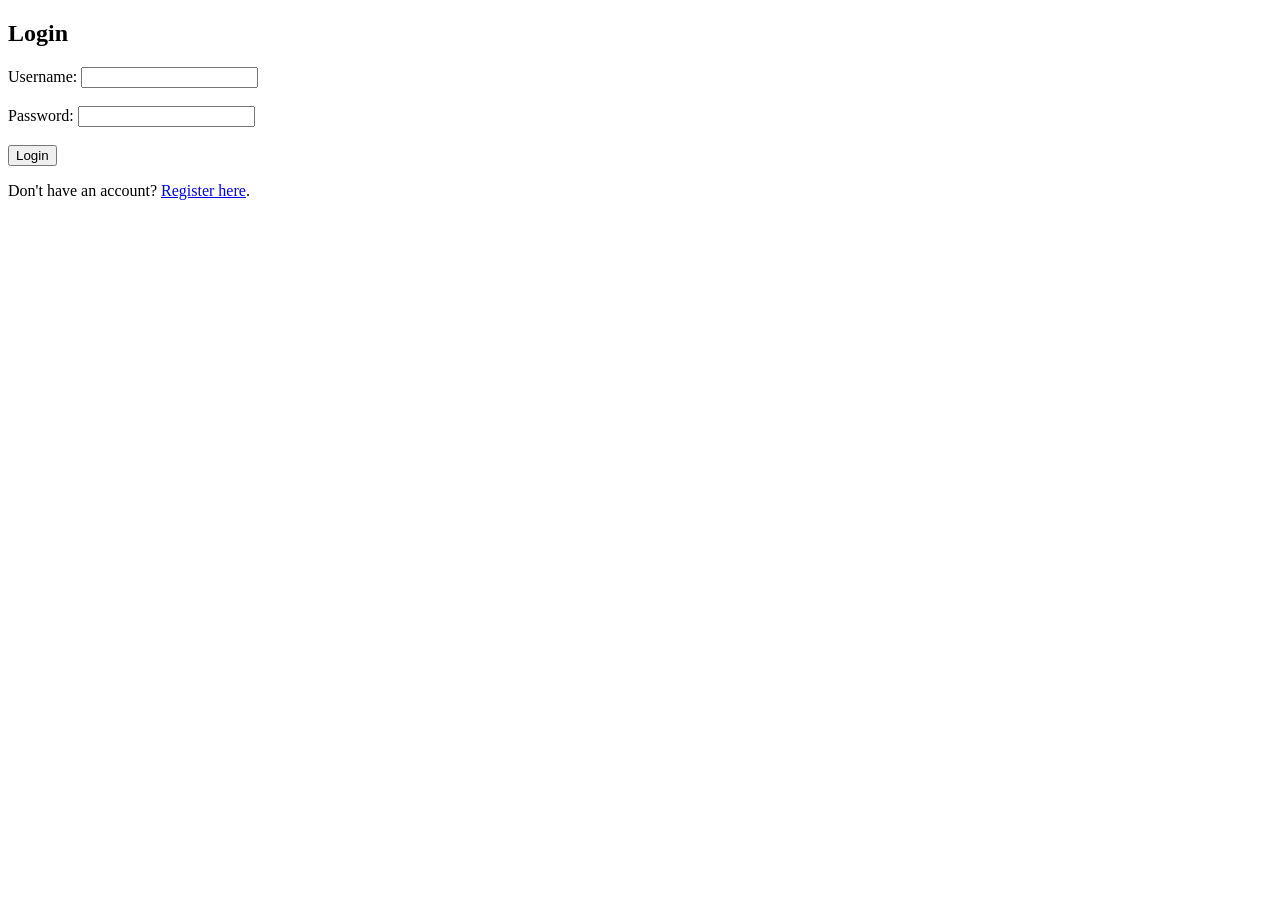
==== frontend/login.html @ df837c3e "added microtalk" ====
<!DOCTYPE html>
<html lang="en">
<head>
    <meta charset="UTF-8">
    <meta name="viewport" content="width=device-width, initial-scale=1.0">
    <title>Login</title>
</head>
<body>
    <h2>Login</h2>
    <form id="login-form" method="POST">
        <label for="username">Username:</label>
        <input type="text" id="username" name="username" required><br><br>

        <label for="password">Password:</label>
        <input type="password" id="password" name="password" required><br><br>

        <button type="submit">Login</button>
    </form>

    <p>Don't have an account? <a href="register.html">Register here</a>.</p>

    <script>
        document.getElementById("login-form").addEventListener("submit", async function(event) {
            event.preventDefault();
            const formData = new URLSearchParams();
            formData.append("username", document.getElementById("username").value);
            formData.append("password", document.getElementById("password").value);

            try {
                const response = await fetch("/auth/login", {
                    method: "POST",
                    headers: { "Content-Type": "application/x-www-form-urlencoded" },
                    body: formData
                });

                if (response.ok) {
                    const data = await response.json();
                    alert("Login successful: " + data.message);
                    // Redirect to the main page or another URL if needed
                    window.location.href = "/index.html";
                } else {
                    const error = await response.json();
                    alert("Login failed: " + error.detail);
                }
            } catch (error) {
                console.error("Error:", error);
                alert("An error occurred. Please try again.");
            }
        });
    </script>
</body>
</html>
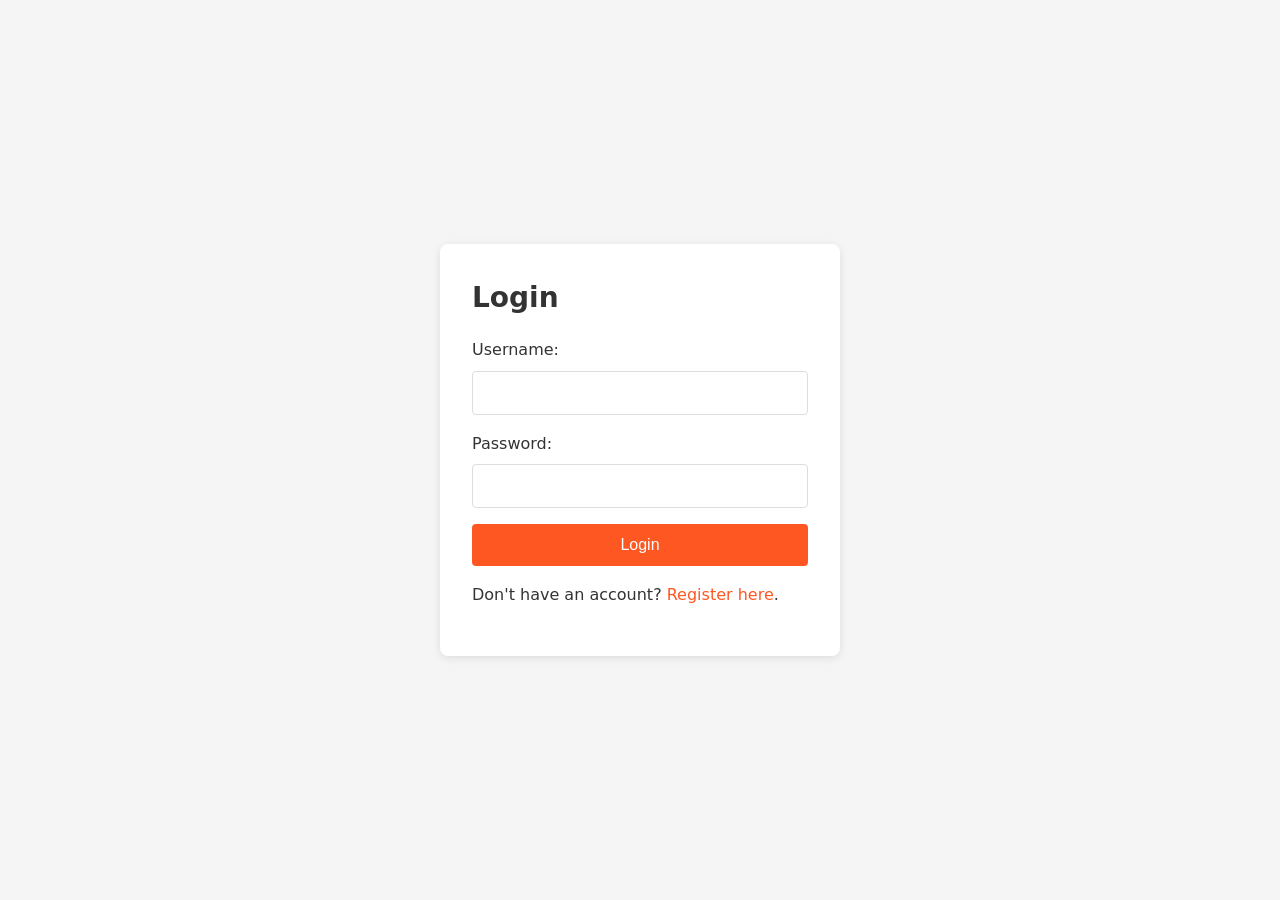
==== commit 86be4dfc: "modified frontend" ====
--- a/frontend/login.html
+++ b/frontend/login.html
@@ -4,20 +4,23 @@
     <meta charset="UTF-8">
     <meta name="viewport" content="width=device-width, initial-scale=1.0">
     <title>Login</title>
+    <link rel="stylesheet" href="styles.css" />
 </head>
 <body>
-    <h2>Login</h2>
-    <form id="login-form" method="POST">
-        <label for="username">Username:</label>
-        <input type="text" id="username" name="username" required><br><br>
+    <div class="container">
+        <h2>Login</h2>
+        <form id="login-form" method="POST">
+            <label for="username">Username:</label>
+            <input type="text" id="username" name="username" required>
 
-        <label for="password">Password:</label>
-        <input type="password" id="password" name="password" required><br><br>
+            <label for="password">Password:</label>
+            <input type="password" id="password" name="password" required>
 
-        <button type="submit">Login</button>
-    </form>
+            <button type="submit">Login</button>
+        </form>
 
-    <p>Don't have an account? <a href="register.html">Register here</a>.</p>
+        <p>Don't have an account? <a href="register.html">Register here</a>.</p>
+    </div>
 
     <script>
         document.getElementById("login-form").addEventListener("submit", async function(event) {
@@ -37,7 +40,7 @@
                     const data = await response.json();
                     alert("Login successful: " + data.message);
                     // Redirect to the main page or another URL if needed
-                    window.location.href = "/index.html";
+                    window.location.href = "/main.html";
                 } else {
                     const error = await response.json();
                     alert("Login failed: " + error.detail);
--- a/frontend/styles.css
+++ b/frontend/styles.css
@@ -0,0 +1,212 @@
+/* Global Variables */
+:root {
+    --primary-color: #ff5722;
+    --primary-dark: #892507;
+    --secondary-color: #333;
+    --background-color: #f5f5f5;
+    --text-color: #333;
+    --card-shadow: 0 2px 8px rgba(0, 0, 0, 0.1);
+    --transition-speed: 0.3s;
+    --border-radius: 8px;
+    --spacing-unit: 1rem;
+}
+
+/* Reset and Base Styles */
+* {
+    margin: 0;
+    padding: 0;
+    box-sizing: border-box;
+}
+
+body {
+    display: flex;
+    flex-direction: column;
+    min-height: 100vh;
+    font-family: 'Segoe UI', system-ui, -apple-system, sans-serif;
+    background-color: var(--background-color);
+    color: var(--text-color);
+    line-height: 1.6;
+}
+
+/* Typography */
+h2 {
+    font-size: 1.75rem;
+    margin-bottom: var(--spacing-unit);
+    color: var(--secondary-color);
+    font-weight: 600;
+}
+
+p {
+    margin: var(--spacing-unit) 0;
+    font-size: 1rem;
+}
+
+/* Links */
+a {
+    color: var(--primary-color);
+    text-decoration: none;
+    transition: color var(--transition-speed);
+}
+
+a:hover {
+    color: var(--primary-dark);
+    text-decoration: underline;
+}
+
+/* Container Styles */
+.container {
+    background-color: #fff;
+    padding: calc(var(--spacing-unit) * 2);
+    border-radius: var(--border-radius);
+    box-shadow: var(--card-shadow);
+    width: min(90%, 400px);
+    margin: auto;
+}
+
+/* Form Elements */
+input[type="text"],
+input[type="password"],
+input[type="email"] {
+    width: 100%;
+    padding: calc(var(--spacing-unit) * 0.75);
+    margin-bottom: var(--spacing-unit);
+    border: 1px solid #ddd;
+    border-radius: calc(var(--border-radius) / 2);
+    transition: border-color var(--transition-speed);
+    font-size: 1rem;
+}
+
+input[type="text"]:focus,
+input[type="password"]:focus,
+input[type="email"]:focus {
+    outline: none;
+    border-color: var(--primary-color);
+    box-shadow: 0 0 0 2px rgba(255, 87, 34, 0.1);
+}
+
+label {
+    display: block;
+    margin-bottom: calc(var(--spacing-unit) * 0.5);
+    font-weight: 500;
+    color: var(--secondary-color);
+}
+
+button {
+    width: 100%;
+    padding: calc(var(--spacing-unit) * 0.75);
+    background-color: var(--primary-color);
+    color: #fff;
+    border: none;
+    border-radius: calc(var(--border-radius) / 2);
+    cursor: pointer;
+    font-size: 1rem;
+    font-weight: 500;
+    transition: background-color var(--transition-speed);
+}
+
+button:hover {
+    background-color: var(--primary-dark);
+}
+
+button:focus {
+    outline: none;
+    box-shadow: 0 0 0 2px rgba(255, 87, 34, 0.2);
+}
+
+/* Search Container */
+#search-container {
+    padding: calc(var(--spacing-unit) * 1.5);
+    background-color: var(--secondary-color);
+    color: #fff;
+    display: flex;
+    justify-content: center;
+    align-items: center;
+    gap: var(--spacing-unit);
+}
+
+#search-input {
+    width: 60%;
+    padding: calc(var(--spacing-unit) * 0.75);
+    border: none;
+    border-radius: calc(var(--border-radius) / 2);
+    font-size: 1rem;
+}
+
+/* Results Container */
+#results-container {
+    display: grid;
+    grid-template-columns: repeat(auto-fit, minmax(250px, 1fr));
+    gap: var(--spacing-unit);
+    padding: var(--spacing-unit);
+    background-color: #fff;
+    overflow-y: auto;
+    height: 40vh;
+}
+
+.video {
+    background-color: #fff;
+    border-radius: var(--border-radius);
+    padding: var(--spacing-unit);
+    box-shadow: var(--card-shadow);
+    transition: transform var(--transition-speed);
+}
+
+.video:hover {
+    transform: translateY(-2px);
+}
+
+.video p {
+    margin-top: calc(var(--spacing-unit) * 0.5);
+    font-size: 0.9rem;
+    color: var(--text-color);
+}
+
+/* Button Container */
+#button-container {
+    display: flex;
+    justify-content: center;
+    padding: var(--spacing-unit);
+    background-color: var(--secondary-color);
+}
+
+#loadMoreButton {
+    width: auto;
+    min-width: 150px;
+}
+
+/* IFrame Styles */
+iframe {
+    width: 100%;
+    height: 200px;
+    border-radius: calc(var(--border-radius) / 2);
+    border: none;
+}
+
+#mirotalk-iframe {
+    height: 50vh;
+    width: 100%;
+    border: 0;
+}
+
+/* Main Container */
+#main-container {
+    display: flex;
+    flex-direction: column;
+    height: 100vh;
+}
+
+/* Responsive Design */
+@media (max-width: 768px) {
+    #results-container {
+        grid-template-columns: repeat(auto-fit, minmax(200px, 1fr));
+    }
+
+    .container {
+        width: 95%;
+        padding: var(--spacing-unit);
+    }
+
+    #search-input {
+        width: 80%;
+    }
+}
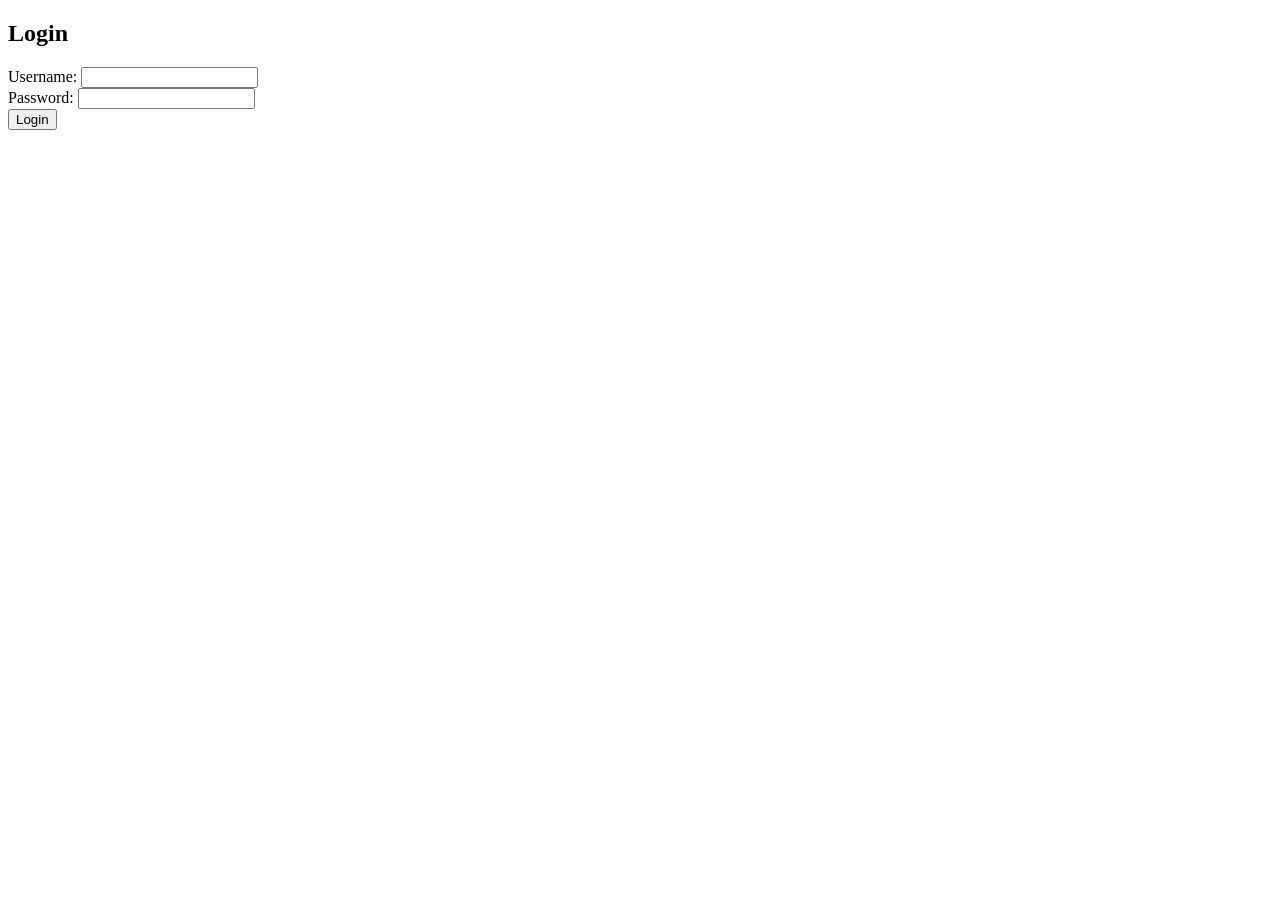
==== commit 6ee45a81: "fixed register" ====
--- a/frontend/login.html
+++ b/frontend/login.html
@@ -1,55 +1,42 @@
 <!DOCTYPE html>
 <html lang="en">
-<head>
-    <meta charset="UTF-8">
-    <meta name="viewport" content="width=device-width, initial-scale=1.0">
+  <head>
+    <meta charset="UTF-8" />
+    <meta name="viewport" content="width=device-width, initial-scale=1.0" />
     <title>Login</title>
-    <link rel="stylesheet" href="styles.css" />
-</head>
-<body>
-    <div class="container">
-        <h2>Login</h2>
-        <form id="login-form" method="POST">
-            <label for="username">Username:</label>
-            <input type="text" id="username" name="username" required>
-
-            <label for="password">Password:</label>
-            <input type="password" id="password" name="password" required>
-
-            <button type="submit">Login</button>
+  </head>
+  <body>
+    <h2>Login</h2>
+    <div id="loginFormContainer">
+        <form id="loginForm">
+          <label for="username">Username:</label>
+          <input type="text" id="username" name="username" required />
+          <br />
+          <label for="password">Password:</label>
+          <input type="password" id="password" name="password" required />
+          <br />
+          <button type="submit">Login</button>
         </form>
-
-        <p>Don't have an account? <a href="register.html">Register here</a>.</p>
-    </div>
+        <p id="message"></p>
+      </div>
+      
+      <div id="main-content" style="display: none;">
 
     <script>
-        document.getElementById("login-form").addEventListener("submit", async function(event) {
-            event.preventDefault();
-            const formData = new URLSearchParams();
-            formData.append("username", document.getElementById("username").value);
-            formData.append("password", document.getElementById("password").value);
+document.addEventListener("DOMContentLoaded", function () {
+  console.log("JavaScript loaded successfully!"); // Log when JS is loaded
 
-            try {
-                const response = await fetch("/auth/login", {
-                    method: "POST",
-                    headers: { "Content-Type": "application/x-www-form-urlencoded" },
-                    body: formData
-                });
+  const loginForm = document.getElementById("loginForm");
 
-                if (response.ok) {
-                    const data = await response.json();
-                    alert("Login successful: " + data.message);
-                    // Redirect to the main page or another URL if needed
-                    window.location.href = "/main.html";
-                } else {
-                    const error = await response.json();
-                    alert("Login failed: " + error.detail);
-                }
-            } catch (error) {
-                console.error("Error:", error);
-                alert("An error occurred. Please try again.");
-            }
-        });
+  loginForm.addEventListener("submit", function (event) {
+    event.preventDefault(); // Prevent the form from submitting
+    console.log("Form submission prevented!"); // Log when form submission is prevented
+
+    // Just for testing, comment out the fetch request and see if this message logs
+    alert("Form submitted, but page did not reload!"); // Simple alert to verify
+  });
+});
+
     </script>
-</body>
+  </body>
 </html>
